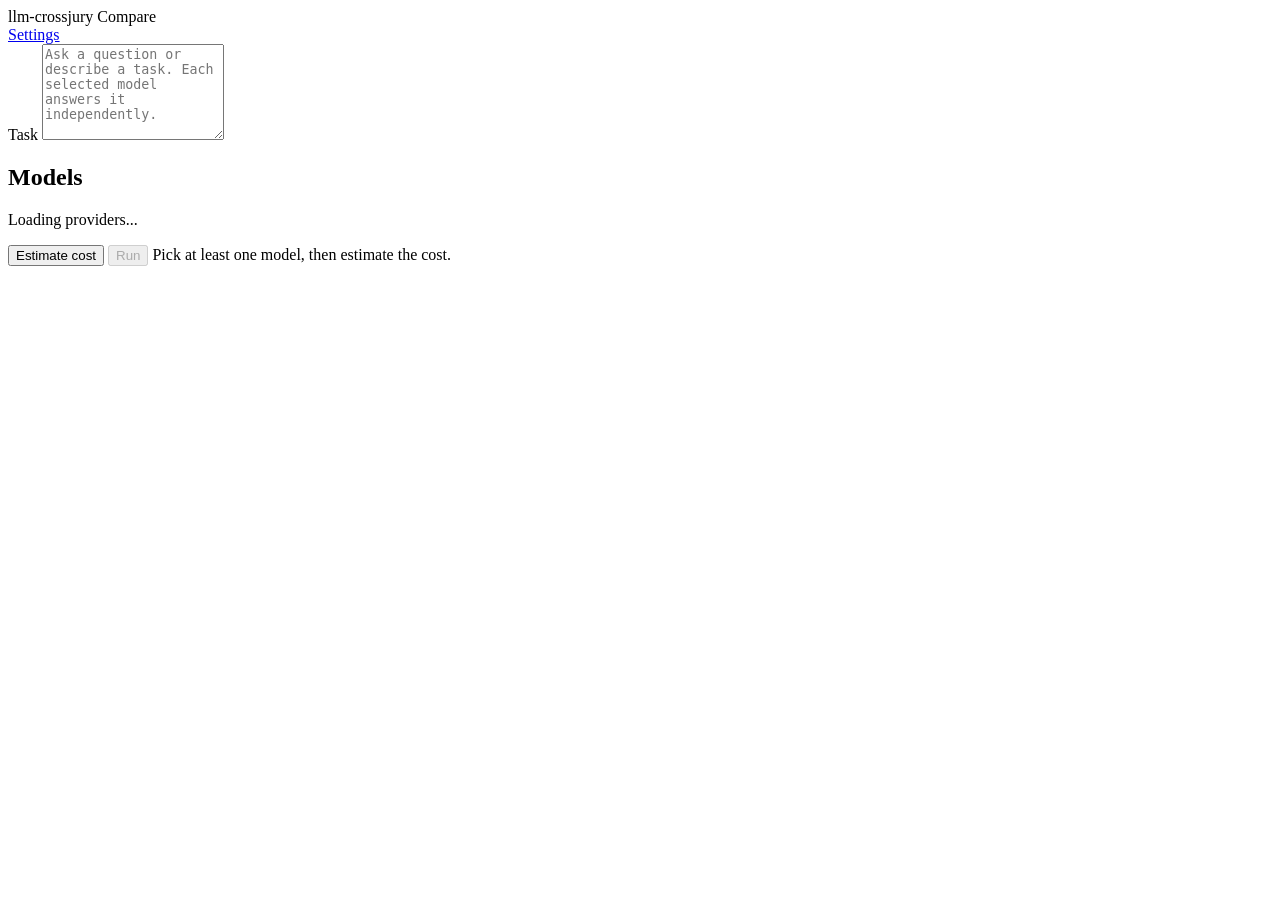
==== src/llm_crossjury/web/static/index.html @ aa576e11 "feat(web): wire key store, settings link and first-run onboarding - build_default_deps loads keys wi" ====
<!doctype html>
<html lang="en">
<head>
  <meta charset="utf-8">
  <meta name="viewport" content="width=device-width, initial-scale=1">
  <title>llm-crossjury Compare</title>
  <link rel="stylesheet" href="/app.css">
</head>
<body>
  <header class="topbar">
    <div class="brand">llm-crossjury <span class="brand-mode">Compare</span></div>
    <div id="budget-summary" class="budget-summary" aria-live="polite"></div>
    <a class="topbar-link" href="/settings">Settings</a>
  </header>

  <main class="page">
    <section class="panel">
      <label for="task" class="section-label">Task</label>
      <textarea id="task" rows="6" spellcheck="true"
        placeholder="Ask a question or describe a task. Each selected model answers it independently."></textarea>
    </section>

    <section class="panel">
      <h2 class="section-label">Models</h2>
      <div id="providers" class="providers">
        <p class="muted">Loading providers...</p>
      </div>
    </section>

    <section class="panel actions-panel">
      <label id="consent-box" class="consent" hidden>
        <input type="checkbox" id="consent">
        <span id="consent-text">I understand: cost is unknown, calls count against my plan's usage limits, and this mode is experimental</span>
      </label>
      <div class="actions">
        <button id="estimate-btn" type="button" class="btn">Estimate cost</button>
        <button id="run-btn" type="button" class="btn btn-primary" disabled>Run</button>
        <span id="action-hint" class="muted">Pick at least one model, then estimate the cost.</span>
      </div>
      <div id="estimate" class="estimate" hidden></div>
    </section>

    <div id="message" class="message" role="alert" hidden></div>

    <section id="results-section" class="results-section" hidden>
      <div class="results-head">
        <h2>Results</h2>
        <div id="run-total" class="run-total"></div>
      </div>
      <div id="results" class="results"></div>
    </section>
    <section id="synthesis-section" class="panel synthesis" hidden>
      <div class="synth-head">
        <h2>AI synthesis</h2>
        <p class="muted">Measure agreement, let the models review each other anonymously, and have a chair model write one final answer.</p>
      </div>
      <div id="syn-unavailable" class="muted" hidden></div>
      <div id="syn-form" class="synth-form">
        <label for="syn-instructions" class="field-label">Extra instructions <span class="muted">(optional)</span></label>
        <textarea id="syn-instructions" rows="3" spellcheck="true"
          placeholder="Comparison criteria, or a follow-up question for the reviewers and the chair."></textarea>
        <div class="synth-row">
          <label class="field" for="syn-chair">
            <span class="field-label">Chair model</span>
            <select id="syn-chair"></select>
          </label>
          <fieldset class="field tier">
            <legend class="field-label">Review tier</legend>
            <label><input type="radio" name="syn-tier" value="economy" checked> Economy <span class="muted">fast models</span></label>
            <label><input type="radio" name="syn-tier" value="standard"> Standard <span class="muted">same models as above</span></label>
          </fieldset>
        </div>
        <label id="syn-consent-box" class="consent" hidden>
          <input type="checkbox" id="syn-consent">
          <span id="syn-consent-text">I understand: cost is unknown, calls count against my plan's usage limits, and this mode is experimental</span>
        </label>
        <div class="actions">
          <button id="syn-btn" type="button" class="btn btn-primary" disabled>AI synthesize</button>
          <span id="syn-status" class="muted" aria-live="polite"></span>
        </div>
        <details id="syn-breakdown" class="breakdown" hidden>
          <summary>Cost breakdown</summary>
          <div id="syn-breakdown-body"></div>
        </details>
      </div>
      <div id="syn-message" class="message" role="alert" hidden></div>
      <div id="syn-decision" class="decision" hidden></div>
      <div id="syn-result" class="synth-result" hidden></div>
    </section>
  </main>

  <script src="/app.js"></script>
</body>
</html>
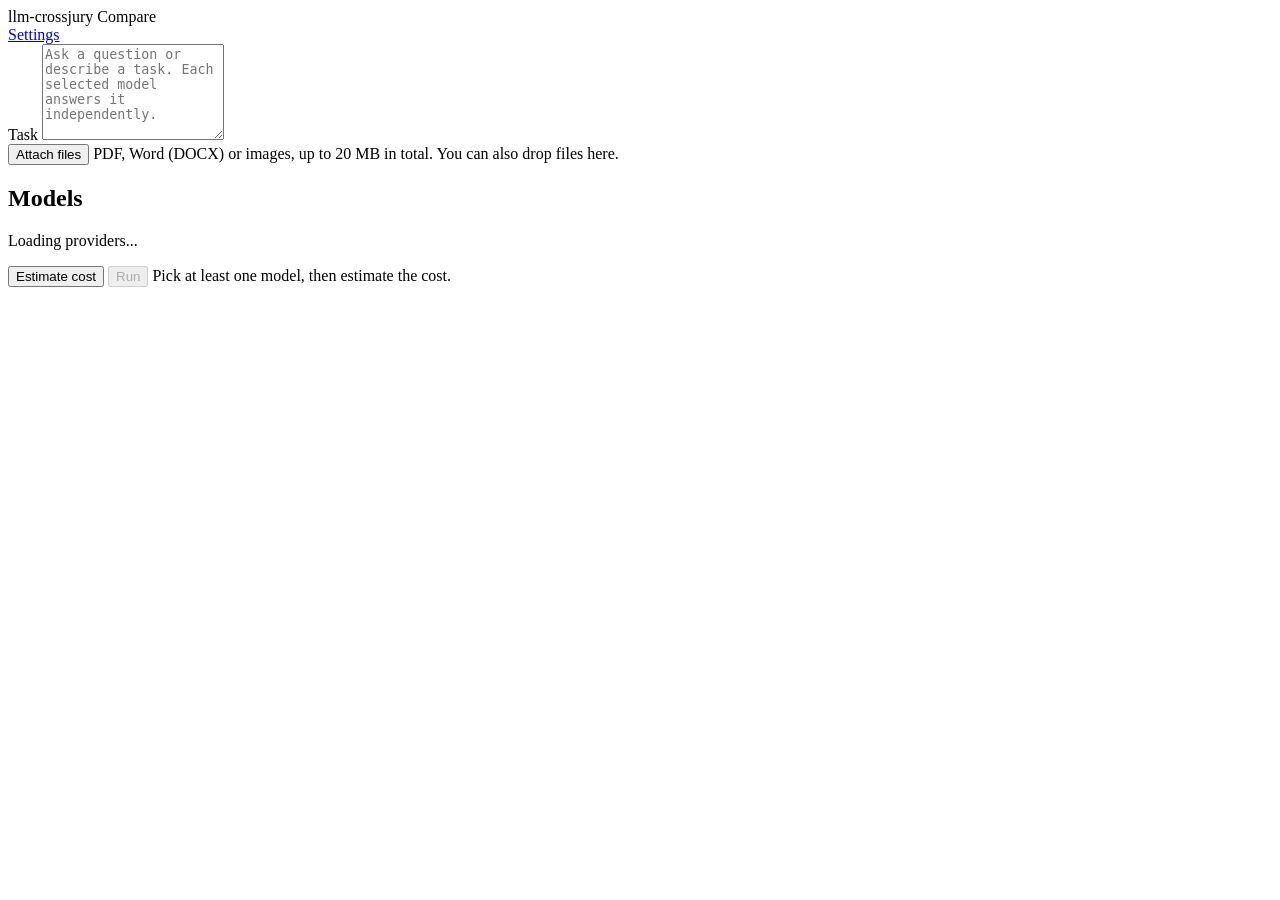
==== commit 2441c603: "feat(ui): attach files to the task, show recipients and delivery modes An attach button and drag-and" ====
--- a/src/llm_crossjury/web/static/index.html
+++ b/src/llm_crossjury/web/static/index.html
@@ -14,10 +14,18 @@
   </header>
 
   <main class="page">
-    <section class="panel">
+    <section id="task-panel" class="panel task-panel">
       <label for="task" class="section-label">Task</label>
       <textarea id="task" rows="6" spellcheck="true"
         placeholder="Ask a question or describe a task. Each selected model answers it independently."></textarea>
+      <div class="attach-bar">
+        <button id="attach-btn" type="button" class="btn btn-small">Attach files</button>
+        <input id="attach-input" type="file" multiple hidden
+          accept=".pdf,.docx,.png,.jpg,.jpeg,.webp,.gif,application/pdf,application/vnd.openxmlformats-officedocument.wordprocessingml.document,image/png,image/jpeg,image/webp,image/gif">
+        <span id="attach-hint" class="muted">PDF, Word (DOCX) or images, up to 20 MB in total. You can also drop files here.</span>
+      </div>
+      <ul id="attach-list" class="attach-list" hidden></ul>
+      <p id="attach-privacy" class="attach-privacy" hidden></p>
     </section>
 
     <section class="panel">
@@ -56,6 +64,7 @@
       </div>
       <div id="syn-unavailable" class="muted" hidden></div>
       <div id="syn-form" class="synth-form">
+        <p id="syn-attach-note" class="muted" hidden></p>
         <label for="syn-instructions" class="field-label">Extra instructions <span class="muted">(optional)</span></label>
         <textarea id="syn-instructions" rows="3" spellcheck="true"
           placeholder="Comparison criteria, or a follow-up question for the reviewers and the chair."></textarea>
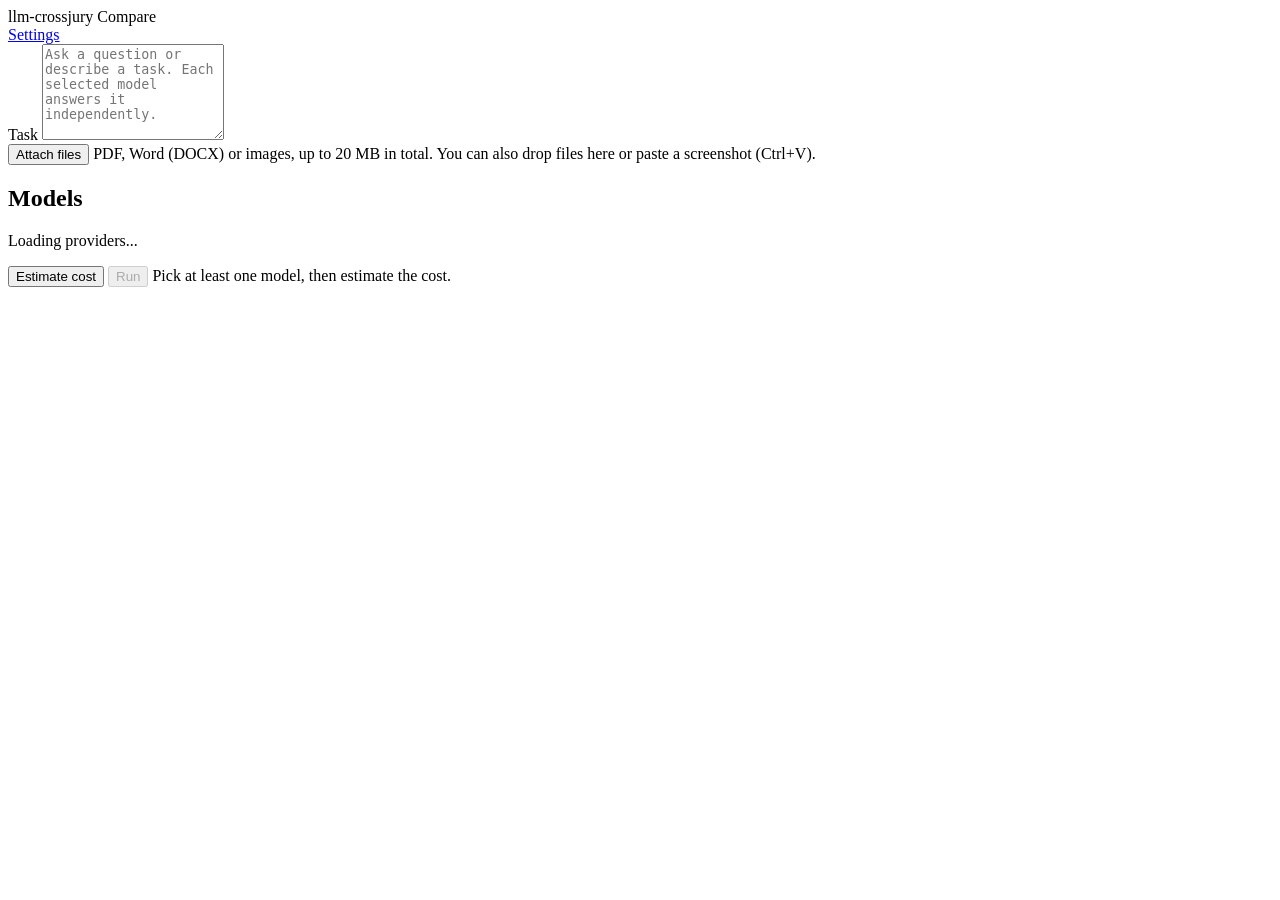
==== commit 4700fab7: "feat(web): paste images into the task as attachments Ctrl+V with a screenshot or copied image upload" ====
--- a/src/llm_crossjury/web/static/index.html
+++ b/src/llm_crossjury/web/static/index.html
@@ -22,7 +22,7 @@
         <button id="attach-btn" type="button" class="btn btn-small">Attach files</button>
         <input id="attach-input" type="file" multiple hidden
           accept=".pdf,.docx,.png,.jpg,.jpeg,.webp,.gif,application/pdf,application/vnd.openxmlformats-officedocument.wordprocessingml.document,image/png,image/jpeg,image/webp,image/gif">
-        <span id="attach-hint" class="muted">PDF, Word (DOCX) or images, up to 20 MB in total. You can also drop files here.</span>
+        <span id="attach-hint" class="muted">PDF, Word (DOCX) or images, up to 20 MB in total. You can also drop files here or paste a screenshot (Ctrl+V).</span>
       </div>
       <ul id="attach-list" class="attach-list" hidden></ul>
       <p id="attach-privacy" class="attach-privacy" hidden></p>
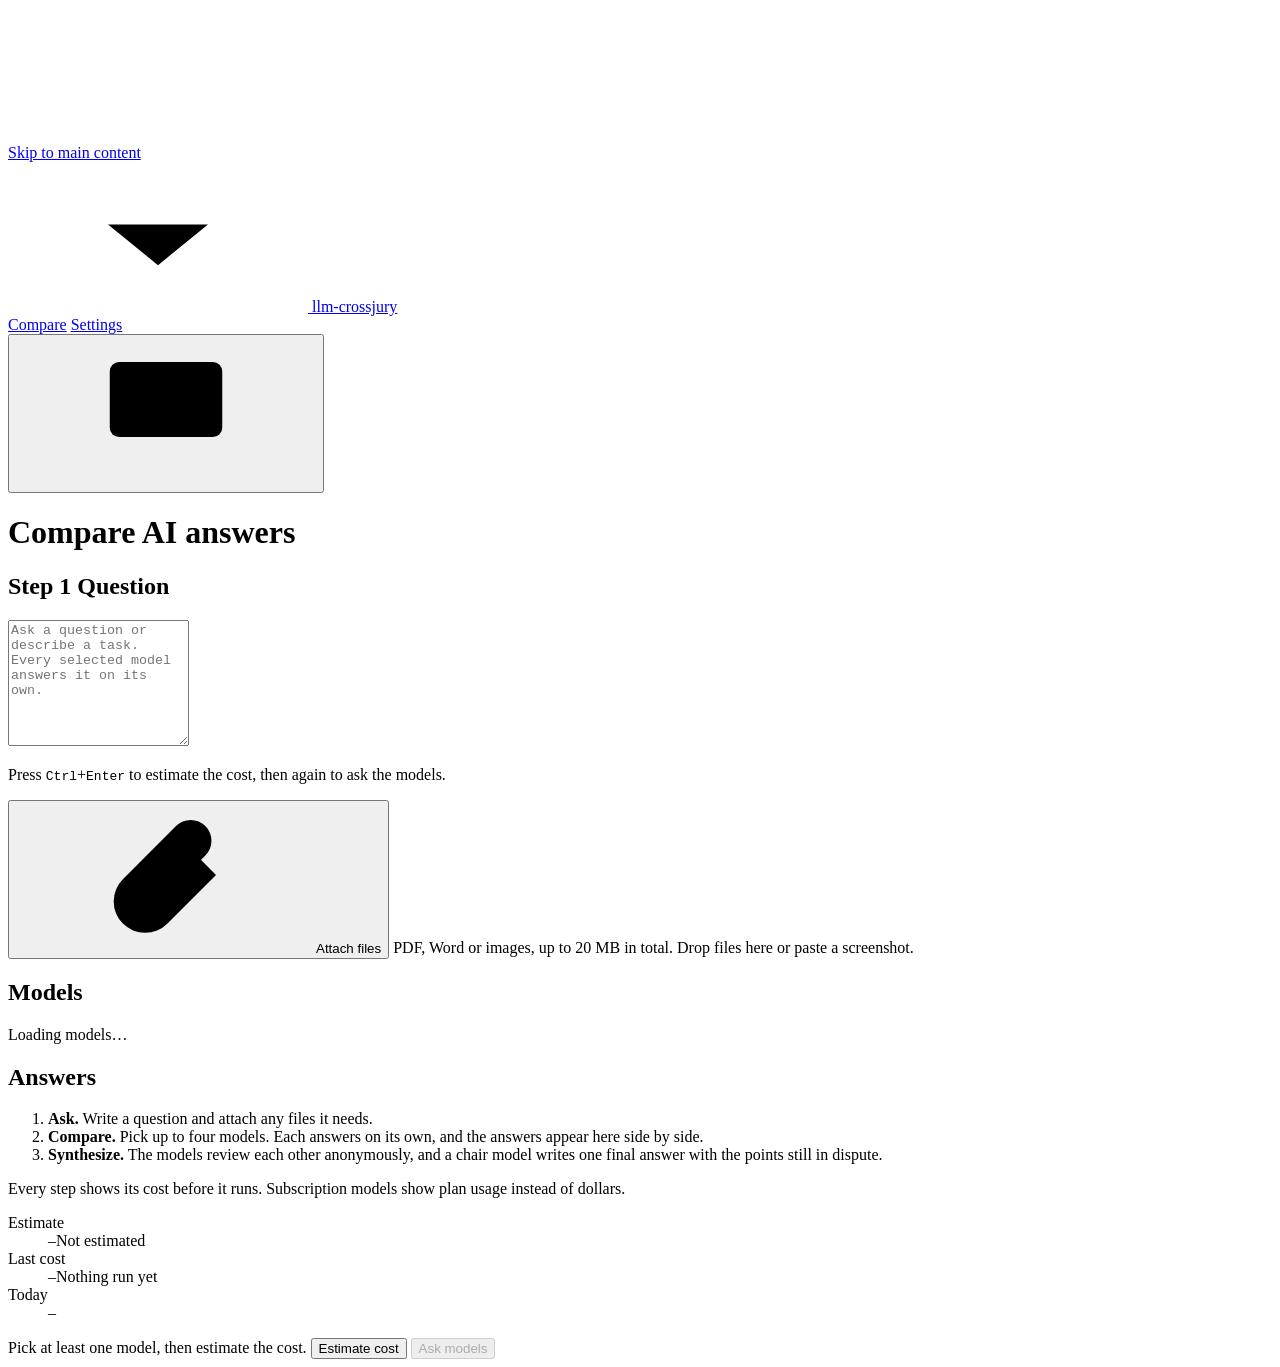
==== commit dcc3ac13: "feat(ui): redesign the compare page as a bench with a cost strip New layout and styles for the compa" ====
--- a/src/llm_crossjury/web/static/index.html
+++ b/src/llm_crossjury/web/static/index.html
@@ -3,80 +3,141 @@
 <head>
   <meta charset="utf-8">
   <meta name="viewport" content="width=device-width, initial-scale=1">
-  <title>llm-crossjury Compare</title>
+  <meta name="color-scheme" content="light dark">
+  <title>llm-crossjury</title>
+  <link rel="icon" href="/favicon.svg" type="image/svg+xml">
   <link rel="stylesheet" href="/app.css">
+  <script src="/theme.js"></script>
 </head>
-<body>
+<body class="has-strip">
+  <a class="skip-link" href="#main">Skip to main content</a>
+
+  <svg class="sprite" aria-hidden="true" focusable="false">
+    <symbol id="i-mark" viewBox="0 0 24 24"><path d="M4 3v7M9.33 3v7M14.67 3v7M20 3v7M4 10l8 6.5 8-6.5M12 16.5V21"/></symbol>
+    <symbol id="i-copy" viewBox="0 0 24 24"><rect x="9" y="9" width="11" height="11" rx="1.5"/><path d="M15 9V5a1 1 0 0 0-1-1H5a1 1 0 0 0-1 1v9a1 1 0 0 0 1 1h4"/></symbol>
+    <symbol id="i-check" viewBox="0 0 24 24"><path d="M5 12.5l4.5 4.5L19 7.5"/></symbol>
+    <symbol id="i-download" viewBox="0 0 24 24"><path d="M12 4v11M7 10.5l5 5 5-5M5 20h14"/></symbol>
+    <symbol id="i-expand" viewBox="0 0 24 24"><path d="M4 9V4h5M20 9V4h-5M4 15v5h5M20 15v5h-5"/></symbol>
+    <symbol id="i-shrink" viewBox="0 0 24 24"><path d="M9 4v5H4M15 4v5h5M9 20v-5H4M15 20v-5h5"/></symbol>
+    <symbol id="i-chevron" viewBox="0 0 24 24"><path d="M6 9l6 6 6-6"/></symbol>
+    <symbol id="i-clip" viewBox="0 0 24 24"><path d="M20 11.5l-7.8 7.8a5 5 0 0 1-7.1-7.1l8.5-8.5a3.3 3.3 0 0 1 4.7 4.7l-8.5 8.5a1.7 1.7 0 0 1-2.4-2.4l7.8-7.8"/></symbol>
+    <symbol id="i-x" viewBox="0 0 24 24"><path d="M6 6l12 12M18 6L6 18"/></symbol>
+    <symbol id="i-sun" viewBox="0 0 24 24"><circle cx="12" cy="12" r="4"/><path d="M12 2.5v2M12 19.5v2M2.5 12h2M19.5 12h2M5.3 5.3l1.4 1.4M17.3 17.3l1.4 1.4M5.3 18.7l1.4-1.4M17.3 6.7l1.4-1.4"/></symbol>
+    <symbol id="i-moon" viewBox="0 0 24 24"><path d="M20 14.5A8 8 0 1 1 9.5 4a6.5 6.5 0 0 0 10.5 10.5z"/></symbol>
+    <symbol id="i-system" viewBox="0 0 24 24"><rect x="3" y="4" width="18" height="12" rx="1.5"/><path d="M8 20h8M12 16v4"/></symbol>
+    <symbol id="i-alert" viewBox="0 0 24 24"><path d="M12 3.5l9.5 16.5h-19z"/><path d="M12 10v4.5M12 17.5v.01"/></symbol>
+    <symbol id="i-info" viewBox="0 0 24 24"><circle cx="12" cy="12" r="9"/><path d="M12 11v5M12 8v.01"/></symbol>
+    <symbol id="i-scale" viewBox="0 0 24 24"><path d="M12 4v16M8 20h8M5 7h14M5 7l-3 6.5a3 3 0 0 0 6 0zM19 7l-3 6.5a3 3 0 0 0 6 0z"/></symbol>
+    <symbol id="i-bulb" viewBox="0 0 24 24"><path d="M9 18h6M10 21h4M12 3a6 6 0 0 0-3.5 10.9c.6.5 1 1.2 1 2.1h5c0-.9.4-1.6 1-2.1A6 6 0 0 0 12 3z"/></symbol>
+    <symbol id="i-flag" viewBox="0 0 24 24"><path d="M5 21V4M5 4h12l-2.5 4 2.5 4H5"/></symbol>
+    <symbol id="i-external" viewBox="0 0 24 24"><path d="M14 4h6v6M20 4l-9 9M18 14v5a1 1 0 0 1-1 1H5a1 1 0 0 1-1-1V7a1 1 0 0 1 1-1h5"/></symbol>
+    <symbol id="i-refresh" viewBox="0 0 24 24"><path d="M19.5 10A8 8 0 0 0 5.2 7.3L4 9M4 4.5V9h4.5M4.5 14a8 8 0 0 0 14.3 2.7L20 15M20 19.5V15h-4.5"/></symbol>
+  </svg>
+
   <header class="topbar">
-    <div class="brand">llm-crossjury <span class="brand-mode">Compare</span></div>
-    <div id="budget-summary" class="budget-summary" aria-live="polite"></div>
-    <a class="topbar-link" href="/settings">Settings</a>
+    <a class="brand" href="/">
+      <svg class="icon brand-mark" aria-hidden="true"><use href="#i-mark"/></svg>
+      <span class="brand-name">llm-crossjury</span>
+    </a>
+    <nav class="topnav" aria-label="Main">
+      <a href="/" aria-current="page">Compare</a>
+      <a href="/settings">Settings</a>
+    </nav>
+    <button id="theme-toggle" class="icon-btn theme-toggle" type="button" aria-label="Theme: system">
+      <svg class="icon" aria-hidden="true"><use href="#i-system"/></svg>
+    </button>
   </header>
 
-  <main class="page">
-    <section id="task-panel" class="panel task-panel">
-      <label for="task" class="section-label">Task</label>
-      <textarea id="task" rows="6" spellcheck="true"
-        placeholder="Ask a question or describe a task. Each selected model answers it independently."></textarea>
-      <div class="attach-bar">
-        <button id="attach-btn" type="button" class="btn btn-small">Attach files</button>
-        <input id="attach-input" type="file" multiple hidden
-          accept=".pdf,.docx,.png,.jpg,.jpeg,.webp,.gif,application/pdf,application/vnd.openxmlformats-officedocument.wordprocessingml.document,image/png,image/jpeg,image/webp,image/gif">
-        <span id="attach-hint" class="muted">PDF, Word (DOCX) or images, up to 20 MB in total. You can also drop files here or paste a screenshot (Ctrl+V).</span>
+  <main id="main" class="page" tabindex="-1">
+    <h1 class="visually-hidden">Compare AI answers</h1>
+
+    <div class="bench">
+      <section id="task-panel" class="panel task-panel" aria-labelledby="task-heading">
+        <div class="panel-head">
+          <h2 id="task-heading" class="panel-title"><span class="step">Step 1</span> <label for="task">Question</label></h2>
+        </div>
+        <textarea id="task" rows="8" spellcheck="true" aria-describedby="task-help"
+          placeholder="Ask a question or describe a task. Every selected model answers it on its own."></textarea>
+        <p id="task-help" class="help">Press <kbd>Ctrl</kbd>+<kbd>Enter</kbd> to estimate the cost, then again to ask the models.</p>
+        <div class="attach-bar">
+          <button id="attach-btn" type="button" class="btn">
+            <svg class="icon" aria-hidden="true"><use href="#i-clip"/></svg>Attach files
+          </button>
+          <input id="attach-input" type="file" multiple hidden
+            accept=".pdf,.docx,.png,.jpg,.jpeg,.webp,.gif,application/pdf,application/vnd.openxmlformats-officedocument.wordprocessingml.document,image/png,image/jpeg,image/webp,image/gif">
+          <span id="attach-hint" class="help">PDF, Word or images, up to 20 MB in total. Drop files here or paste a screenshot.</span>
+        </div>
+        <ul id="attach-list" class="attach-list" hidden></ul>
+        <p id="attach-privacy" class="note" hidden></p>
+      </section>
+
+      <section class="panel models-panel" aria-labelledby="models-heading">
+        <div class="panel-head">
+          <h2 id="models-heading" class="panel-title">Models</h2>
+          <span id="models-count" class="panel-aside" aria-live="polite"></span>
+        </div>
+        <div id="providers" class="rack">
+          <p class="help rack-loading">Loading models&hellip;</p>
+        </div>
+        <div id="estimate" class="estimate" hidden></div>
+        <label id="consent-box" class="consent" hidden>
+          <input type="checkbox" id="consent">
+          <span id="consent-text">I understand: cost is unknown, calls count against my plan's usage limits, and this mode is experimental</span>
+        </label>
+      </section>
+    </div>
+
+    <div id="message" class="message" role="alert" hidden></div>
+
+    <section id="answers-section" class="answers-section" aria-labelledby="answers-heading">
+      <div class="section-head">
+        <h2 id="answers-heading" class="section-title">Answers</h2>
+        <div id="answers-tools" class="toolbar" hidden>
+          <label class="switch">
+            <input id="sync-scroll" type="checkbox">
+            <span>Scroll together</span>
+          </label>
+          <button id="export-btn" type="button" class="btn">
+            <svg class="icon" aria-hidden="true"><use href="#i-download"/></svg>Export Markdown
+          </button>
+        </div>
       </div>
-      <ul id="attach-list" class="attach-list" hidden></ul>
-      <p id="attach-privacy" class="attach-privacy" hidden></p>
-    </section>
-
-    <section class="panel">
-      <h2 class="section-label">Models</h2>
-      <div id="providers" class="providers">
-        <p class="muted">Loading providers...</p>
+      <div id="answers-empty" class="empty">
+        <ol class="empty-steps">
+          <li><strong>Ask.</strong> Write a question and attach any files it needs.</li>
+          <li><strong>Compare.</strong> Pick up to four models. Each answers on its own, and the answers appear here side by side.</li>
+          <li><strong>Synthesize.</strong> The models review each other anonymously, and a chair model writes one final answer with the points still in dispute.</li>
+        </ol>
+        <p class="help">Every step shows its cost before it runs. Subscription models show plan usage instead of dollars.</p>
+      </div>
+      <div id="results-section" hidden>
+        <div id="run-total" class="run-total"></div>
+        <div id="results" class="answers"></div>
       </div>
     </section>
 
-    <section class="panel actions-panel">
-      <label id="consent-box" class="consent" hidden>
-        <input type="checkbox" id="consent">
-        <span id="consent-text">I understand: cost is unknown, calls count against my plan's usage limits, and this mode is experimental</span>
-      </label>
-      <div class="actions">
-        <button id="estimate-btn" type="button" class="btn">Estimate cost</button>
-        <button id="run-btn" type="button" class="btn btn-primary" disabled>Run</button>
-        <span id="action-hint" class="muted">Pick at least one model, then estimate the cost.</span>
+    <section id="synthesis-section" class="panel synthesis" aria-labelledby="synthesis-heading" hidden>
+      <div class="panel-head synth-head">
+        <h2 id="synthesis-heading" class="panel-title"><span class="step">Step 2</span> Synthesis</h2>
+        <p class="help">Measure agreement, let the models review each other anonymously, and have a chair model write one final answer.</p>
       </div>
-      <div id="estimate" class="estimate" hidden></div>
-    </section>
-
-    <div id="message" class="message" role="alert" hidden></div>
-
-    <section id="results-section" class="results-section" hidden>
-      <div class="results-head">
-        <h2>Results</h2>
-        <div id="run-total" class="run-total"></div>
-      </div>
-      <div id="results" class="results"></div>
-    </section>
-    <section id="synthesis-section" class="panel synthesis" hidden>
-      <div class="synth-head">
-        <h2>AI synthesis</h2>
-        <p class="muted">Measure agreement, let the models review each other anonymously, and have a chair model write one final answer.</p>
-      </div>
-      <div id="syn-unavailable" class="muted" hidden></div>
+      <p id="syn-unavailable" class="empty-inline" hidden></p>
       <div id="syn-form" class="synth-form">
-        <p id="syn-attach-note" class="muted" hidden></p>
-        <label for="syn-instructions" class="field-label">Extra instructions <span class="muted">(optional)</span></label>
-        <textarea id="syn-instructions" rows="3" spellcheck="true"
-          placeholder="Comparison criteria, or a follow-up question for the reviewers and the chair."></textarea>
-        <div class="synth-row">
-          <label class="field" for="syn-chair">
-            <span class="field-label">Chair model</span>
+        <p id="syn-attach-note" class="note" hidden></p>
+        <div class="synth-fields">
+          <div class="field field-wide">
+            <label for="syn-instructions" class="field-label">Extra instructions <span class="optional">optional</span></label>
+            <textarea id="syn-instructions" rows="3" spellcheck="true"
+              placeholder="Comparison criteria, or a follow-up question for the reviewers and the chair."></textarea>
+          </div>
+          <div class="field">
+            <label for="syn-chair" class="field-label">Chair model</label>
             <select id="syn-chair"></select>
-          </label>
+          </div>
           <fieldset class="field tier">
             <legend class="field-label">Review tier</legend>
-            <label><input type="radio" name="syn-tier" value="economy" checked> Economy <span class="muted">fast models</span></label>
-            <label><input type="radio" name="syn-tier" value="standard"> Standard <span class="muted">same models as above</span></label>
+            <label class="radio"><input type="radio" name="syn-tier" value="economy" checked> Economy <span class="help">fast models</span></label>
+            <label class="radio"><input type="radio" name="syn-tier" value="standard"> Standard <span class="help">the models above</span></label>
           </fieldset>
         </div>
         <label id="syn-consent-box" class="consent" hidden>
@@ -85,19 +146,50 @@
         </label>
         <div class="actions">
           <button id="syn-btn" type="button" class="btn btn-primary" disabled>AI synthesize</button>
-          <span id="syn-status" class="muted" aria-live="polite"></span>
+          <span id="syn-status" class="status" aria-live="polite"></span>
         </div>
         <details id="syn-breakdown" class="breakdown" hidden>
           <summary>Cost breakdown</summary>
           <div id="syn-breakdown-body"></div>
         </details>
       </div>
+      <ol id="syn-progress" class="stepper" aria-label="Synthesis progress" hidden></ol>
       <div id="syn-message" class="message" role="alert" hidden></div>
       <div id="syn-decision" class="decision" hidden></div>
       <div id="syn-result" class="synth-result" hidden></div>
     </section>
   </main>
 
+  <footer class="strip" aria-label="Cost and run controls">
+    <div class="strip-inner">
+      <dl class="readouts">
+        <div class="readout" id="strip-estimate">
+          <dt>Estimate</dt>
+          <dd><span class="readout-value">&ndash;</span><span class="readout-sub">Not estimated</span></dd>
+        </div>
+        <div class="readout readout-secondary" id="strip-last">
+          <dt>Last cost</dt>
+          <dd><span class="readout-value">&ndash;</span><span class="readout-sub">Nothing run yet</span></dd>
+        </div>
+        <div class="readout readout-secondary" id="strip-today">
+          <dt>Today</dt>
+          <dd><span class="gauge" aria-hidden="true"></span><span class="readout-value">&ndash;</span><span class="readout-sub"></span></dd>
+        </div>
+        <div class="readout readout-secondary" id="strip-plan" hidden>
+          <dt>Plan calls</dt>
+          <dd><span class="readout-value">0</span><span class="readout-sub">this session</span></dd>
+        </div>
+      </dl>
+      <div class="strip-actions">
+        <span id="action-hint" class="strip-hint" aria-live="polite">Pick at least one model, then estimate the cost.</span>
+        <button id="estimate-btn" type="button" class="btn btn-strip">Estimate cost</button>
+        <button id="run-btn" type="button" class="btn btn-primary btn-run" disabled aria-keyshortcuts="Control+Enter Meta+Enter">Ask models</button>
+      </div>
+    </div>
+  </footer>
+
+  <div id="toast" class="toast" role="status" aria-live="polite" hidden></div>
+
   <script src="/app.js"></script>
 </body>
 </html>
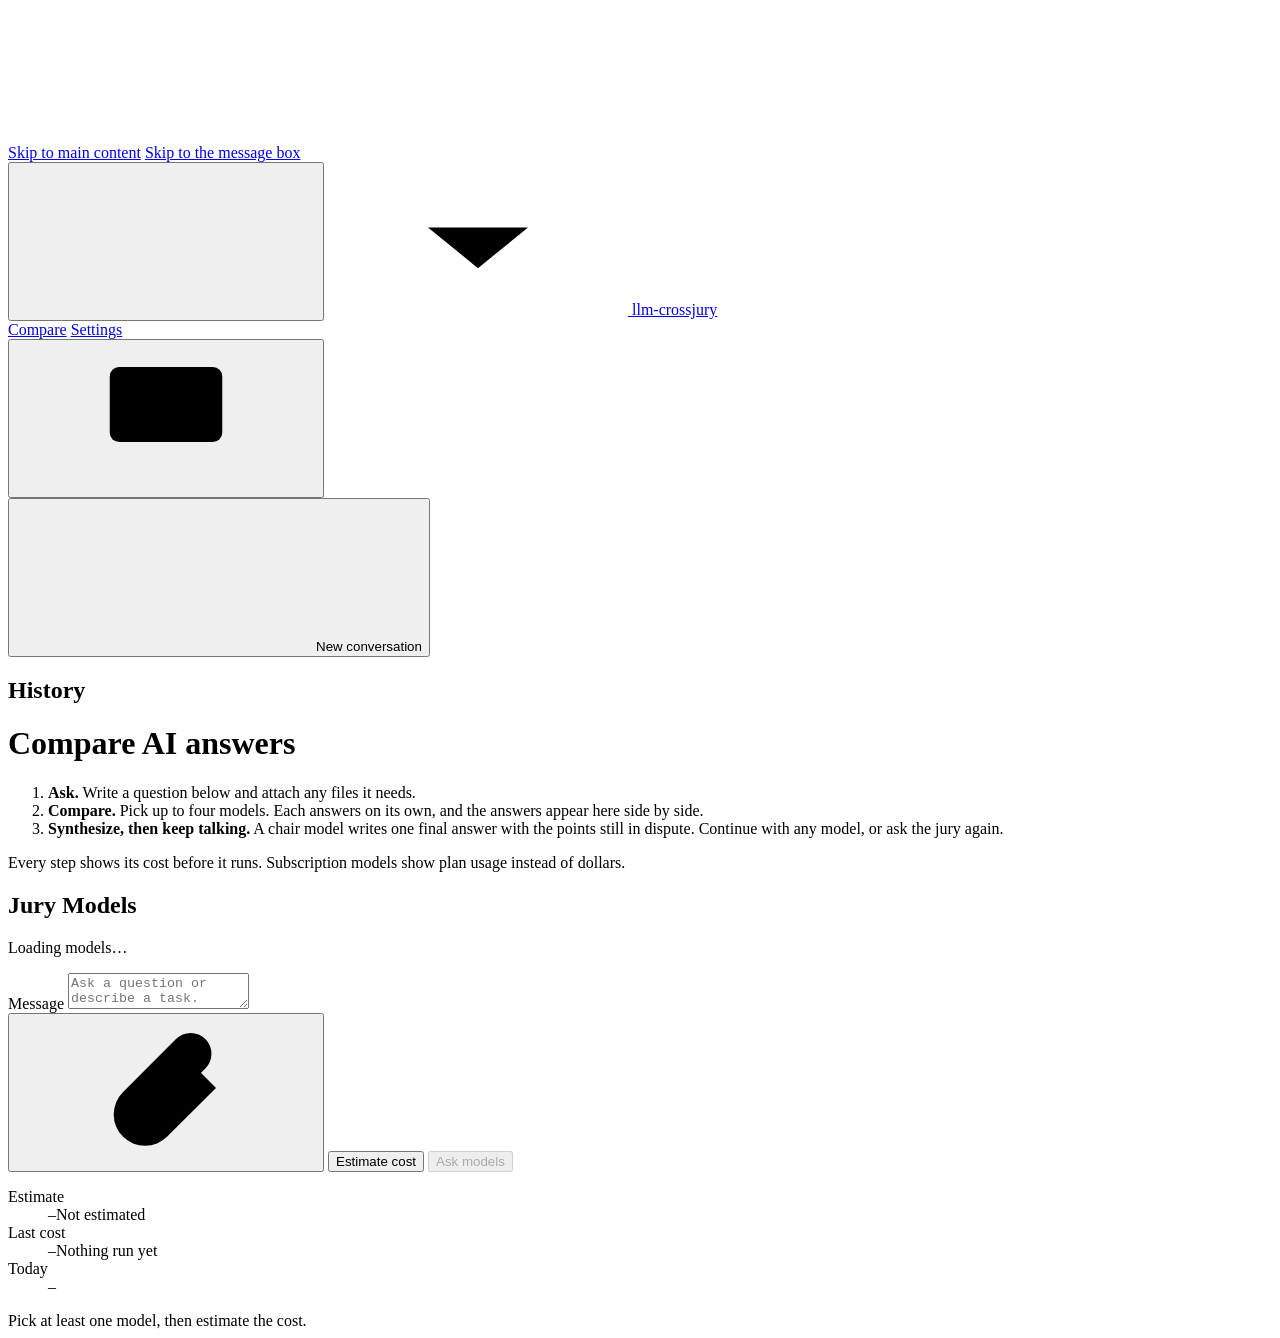
==== commit fa5a014c: "feat(web): conversation UI for sessions, chat and continuation (M1.5 phase B) The home page becomes " ====
--- a/src/llm_crossjury/web/static/index.html
+++ b/src/llm_crossjury/web/static/index.html
@@ -2,15 +2,16 @@
 <html lang="en">
 <head>
   <meta charset="utf-8">
-  <meta name="viewport" content="width=device-width, initial-scale=1">
+  <meta name="viewport" content="width=device-width, initial-scale=1, interactive-widget=resizes-content">
   <meta name="color-scheme" content="light dark">
   <title>llm-crossjury</title>
   <link rel="icon" href="/favicon.svg" type="image/svg+xml">
   <link rel="stylesheet" href="/app.css">
   <script src="/theme.js"></script>
 </head>
-<body class="has-strip">
+<body class="app-home thread-empty mode-jury">
   <a class="skip-link" href="#main">Skip to main content</a>
+  <a class="skip-link" href="#task">Skip to the message box</a>
 
   <svg class="sprite" aria-hidden="true" focusable="false">
     <symbol id="i-mark" viewBox="0 0 24 24"><path d="M4 3v7M9.33 3v7M14.67 3v7M20 3v7M4 10l8 6.5 8-6.5M12 16.5V21"/></symbol>
@@ -32,9 +33,18 @@
     <symbol id="i-flag" viewBox="0 0 24 24"><path d="M5 21V4M5 4h12l-2.5 4 2.5 4H5"/></symbol>
     <symbol id="i-external" viewBox="0 0 24 24"><path d="M14 4h6v6M20 4l-9 9M18 14v5a1 1 0 0 1-1 1H5a1 1 0 0 1-1-1V7a1 1 0 0 1 1-1h5"/></symbol>
     <symbol id="i-refresh" viewBox="0 0 24 24"><path d="M19.5 10A8 8 0 0 0 5.2 7.3L4 9M4 4.5V9h4.5M4.5 14a8 8 0 0 0 14.3 2.7L20 15M20 19.5V15h-4.5"/></symbol>
+    <symbol id="i-menu" viewBox="0 0 24 24"><path d="M4 6h16M4 12h16M4 18h16"/></symbol>
+    <symbol id="i-plus" viewBox="0 0 24 24"><path d="M12 5v14M5 12h14"/></symbol>
+    <symbol id="i-edit" viewBox="0 0 24 24"><path d="M4 20h4L19 9l-4-4L4 16z"/><path d="M13.5 6.5l4 4"/></symbol>
+    <symbol id="i-trash" viewBox="0 0 24 24"><path d="M4 7h16M10 11v6M14 11v6M6 7l1 13h10l1-13M9 7V4h6v3"/></symbol>
+    <symbol id="i-chat" viewBox="0 0 24 24"><path d="M4 5h16v11H9l-5 4z"/></symbol>
+    <symbol id="i-send" viewBox="0 0 24 24"><path d="M4 12l16-8-6 16-2.5-6.5z"/><path d="M11.5 13.5L20 4"/></symbol>
   </svg>
 
   <header class="topbar">
+    <button id="sidebar-toggle" class="icon-btn sidebar-toggle" type="button" aria-controls="sidebar" aria-expanded="true" aria-label="Hide conversations">
+      <svg class="icon" aria-hidden="true"><use href="#i-menu"/></svg>
+    </button>
     <a class="brand" href="/">
       <svg class="icon brand-mark" aria-hidden="true"><use href="#i-mark"/></svg>
       <span class="brand-name">llm-crossjury</span>
@@ -43,153 +53,131 @@
       <a href="/" aria-current="page">Compare</a>
       <a href="/settings">Settings</a>
     </nav>
+    <span id="demo-badge" class="tag tag-info demo-badge" role="status" hidden>Demo mode: simulated answers, no API calls</span>
     <button id="theme-toggle" class="icon-btn theme-toggle" type="button" aria-label="Theme: system">
       <svg class="icon" aria-hidden="true"><use href="#i-system"/></svg>
     </button>
   </header>
 
-  <main id="main" class="page" tabindex="-1">
-    <h1 class="visually-hidden">Compare AI answers</h1>
+  <div class="shell">
+    <aside id="sidebar" class="sidebar" aria-labelledby="history-heading">
+      <div class="sidebar-head">
+        <button id="new-chat" type="button" class="btn btn-new">
+          <svg class="icon" aria-hidden="true"><use href="#i-plus"/></svg>New conversation
+        </button>
+      </div>
+      <h2 id="history-heading" class="sidebar-title">History</h2>
+      <ul id="history" class="history"></ul>
+      <p id="history-note" class="help history-note" hidden></p>
+    </aside>
+    <div id="sidebar-overlay" class="overlay" hidden></div>
 
-    <div class="bench">
-      <section id="task-panel" class="panel task-panel" aria-labelledby="task-heading">
-        <div class="panel-head">
-          <h2 id="task-heading" class="panel-title"><span class="step">Step 1</span> <label for="task">Question</label></h2>
+    <div id="workspace" class="workspace">
+      <main id="main" class="thread-scroll" tabindex="-1">
+        <h1 class="visually-hidden">Compare AI answers</h1>
+        <div class="thread-wrap">
+          <div id="thread-head" class="thread-head" hidden>
+            <h2 id="thread-title" class="thread-title"></h2>
+            <button id="export-btn" type="button" class="btn btn-small">
+              <svg class="icon" aria-hidden="true"><use href="#i-download"/></svg>Export Markdown
+            </button>
+          </div>
+
+          <div id="answers-empty" class="empty">
+            <ol class="empty-steps">
+              <li><strong>Ask.</strong> Write a question below and attach any files it needs.</li>
+              <li><strong>Compare.</strong> Pick up to four models. Each answers on its own, and the answers appear here side by side.</li>
+              <li><strong>Synthesize, then keep talking.</strong> A chair model writes one final answer with the points still in dispute. Continue with any model, or ask the jury again.</li>
+            </ol>
+            <p class="help">Every step shows its cost before it runs. Subscription models show plan usage instead of dollars.</p>
+          </div>
+
+          <div id="thread" class="thread"></div>
+
+          <section id="jury-panel" class="panel models-panel jury-panel" aria-labelledby="models-heading">
+            <div class="panel-head">
+              <h2 id="models-heading" class="panel-title"><span class="step">Jury</span> Models</h2>
+              <span id="models-count" class="panel-aside" aria-live="polite"></span>
+              <button id="jury-close" type="button" class="btn btn-small btn-link jury-close" hidden>
+                <svg class="icon" aria-hidden="true"><use href="#i-chat"/></svg>Chat with one model instead
+              </button>
+            </div>
+            <div id="providers" class="rack">
+              <p class="help rack-loading">Loading models&hellip;</p>
+            </div>
+            <div id="estimate" class="estimate" hidden></div>
+            <label id="consent-box" class="consent" hidden>
+              <input type="checkbox" id="consent">
+              <span id="consent-text">I understand: cost is unknown, calls count against my plan's usage limits, and this mode is experimental</span>
+            </label>
+          </section>
         </div>
-        <textarea id="task" rows="8" spellcheck="true" aria-describedby="task-help"
-          placeholder="Ask a question or describe a task. Every selected model answers it on its own."></textarea>
-        <p id="task-help" class="help">Press <kbd>Ctrl</kbd>+<kbd>Enter</kbd> to estimate the cost, then again to ask the models.</p>
-        <div class="attach-bar">
-          <button id="attach-btn" type="button" class="btn">
-            <svg class="icon" aria-hidden="true"><use href="#i-clip"/></svg>Attach files
-          </button>
-          <input id="attach-input" type="file" multiple hidden
-            accept=".pdf,.docx,.png,.jpg,.jpeg,.webp,.gif,application/pdf,application/vnd.openxmlformats-officedocument.wordprocessingml.document,image/png,image/jpeg,image/webp,image/gif">
-          <span id="attach-hint" class="help">PDF, Word or images, up to 20 MB in total. Drop files here or paste a screenshot.</span>
-        </div>
-        <ul id="attach-list" class="attach-list" hidden></ul>
-        <p id="attach-privacy" class="note" hidden></p>
-      </section>
+      </main>
 
-      <section class="panel models-panel" aria-labelledby="models-heading">
-        <div class="panel-head">
-          <h2 id="models-heading" class="panel-title">Models</h2>
-          <span id="models-count" class="panel-aside" aria-live="polite"></span>
-        </div>
-        <div id="providers" class="rack">
-          <p class="help rack-loading">Loading models&hellip;</p>
-        </div>
-        <div id="estimate" class="estimate" hidden></div>
-        <label id="consent-box" class="consent" hidden>
-          <input type="checkbox" id="consent">
-          <span id="consent-text">I understand: cost is unknown, calls count against my plan's usage limits, and this mode is experimental</span>
-        </label>
-      </section>
-    </div>
-
-    <div id="message" class="message" role="alert" hidden></div>
-
-    <section id="answers-section" class="answers-section" aria-labelledby="answers-heading">
-      <div class="section-head">
-        <h2 id="answers-heading" class="section-title">Answers</h2>
-        <div id="answers-tools" class="toolbar" hidden>
-          <label class="switch">
-            <input id="sync-scroll" type="checkbox">
-            <span>Scroll together</span>
-          </label>
-          <button id="export-btn" type="button" class="btn">
-            <svg class="icon" aria-hidden="true"><use href="#i-download"/></svg>Export Markdown
-          </button>
+      <div class="dock">
+        <div class="dock-inner">
+          <div id="message" class="message" role="alert" hidden></div>
+          <section id="composer" class="composer" aria-label="Message">
+            <div id="continue-chip" class="chip-row" hidden></div>
+            <label for="task" class="visually-hidden">Message</label>
+            <textarea id="task" rows="2" spellcheck="true" aria-describedby="action-hint"
+              placeholder="Ask a question or describe a task. Every selected model answers it on its own."></textarea>
+            <ul id="attach-list" class="attach-list" hidden></ul>
+            <p id="attach-privacy" class="note" hidden></p>
+            <div class="composer-bar">
+              <button id="attach-btn" type="button" class="icon-btn" aria-label="Attach files: PDF, Word or images, up to 20 MB. You can also drop or paste them." title="Attach files: PDF, Word or images, up to 20 MB. Drop or paste them too.">
+                <svg class="icon" aria-hidden="true"><use href="#i-clip"/></svg>
+              </button>
+              <input id="attach-input" type="file" multiple hidden
+                accept=".pdf,.docx,.png,.jpg,.jpeg,.webp,.gif,application/pdf,application/vnd.openxmlformats-officedocument.wordprocessingml.document,image/png,image/jpeg,image/webp,image/gif">
+              <div id="chat-controls" class="chat-controls" hidden>
+                <label for="chat-model" class="visually-hidden">Model for this message</label>
+                <select id="chat-model"></select>
+              </div>
+              <span class="composer-spacer"></span>
+              <button id="jury-btn" type="button" class="btn" hidden>
+                <svg class="icon" aria-hidden="true"><use href="#i-mark"/></svg>Ask the jury
+              </button>
+              <button id="send-btn" type="button" class="btn btn-primary btn-send" hidden disabled>
+                <svg class="icon" aria-hidden="true"><use href="#i-send"/></svg>Send
+              </button>
+              <button id="estimate-btn" type="button" class="btn">Estimate cost</button>
+              <button id="run-btn" type="button" class="btn btn-primary btn-run" disabled aria-keyshortcuts="Control+Enter Meta+Enter">Ask models</button>
+            </div>
+          </section>
+          <div class="composer-status">
+            <div id="context-meter" class="context-meter" hidden></div>
+            <dl class="readouts">
+              <div class="readout" id="strip-estimate">
+                <dt>Estimate</dt>
+                <dd><span class="readout-value">&ndash;</span><span class="readout-sub">Not estimated</span></dd>
+              </div>
+              <div class="readout readout-secondary" id="strip-last">
+                <dt>Last cost</dt>
+                <dd><span class="readout-value">&ndash;</span><span class="readout-sub">Nothing run yet</span></dd>
+              </div>
+              <div class="readout" id="strip-today">
+                <dt>Today</dt>
+                <dd><span class="gauge" aria-hidden="true"></span><span class="readout-value">&ndash;</span><span class="readout-sub"></span></dd>
+              </div>
+              <div class="readout readout-secondary" id="strip-plan" hidden>
+                <dt>Plan calls</dt>
+                <dd><span class="readout-value">0</span><span class="readout-sub">this session</span></dd>
+              </div>
+            </dl>
+            <span id="action-hint" class="strip-hint" aria-live="polite">Pick at least one model, then estimate the cost.</span>
+          </div>
         </div>
       </div>
-      <div id="answers-empty" class="empty">
-        <ol class="empty-steps">
-          <li><strong>Ask.</strong> Write a question and attach any files it needs.</li>
-          <li><strong>Compare.</strong> Pick up to four models. Each answers on its own, and the answers appear here side by side.</li>
-          <li><strong>Synthesize.</strong> The models review each other anonymously, and a chair model writes one final answer with the points still in dispute.</li>
-        </ol>
-        <p class="help">Every step shows its cost before it runs. Subscription models show plan usage instead of dollars.</p>
-      </div>
-      <div id="results-section" hidden>
-        <div id="run-total" class="run-total"></div>
-        <div id="results" class="answers"></div>
-      </div>
-    </section>
-
-    <section id="synthesis-section" class="panel synthesis" aria-labelledby="synthesis-heading" hidden>
-      <div class="panel-head synth-head">
-        <h2 id="synthesis-heading" class="panel-title"><span class="step">Step 2</span> Synthesis</h2>
-        <p class="help">Measure agreement, let the models review each other anonymously, and have a chair model write one final answer.</p>
-      </div>
-      <p id="syn-unavailable" class="empty-inline" hidden></p>
-      <div id="syn-form" class="synth-form">
-        <p id="syn-attach-note" class="note" hidden></p>
-        <div class="synth-fields">
-          <div class="field field-wide">
-            <label for="syn-instructions" class="field-label">Extra instructions <span class="optional">optional</span></label>
-            <textarea id="syn-instructions" rows="3" spellcheck="true"
-              placeholder="Comparison criteria, or a follow-up question for the reviewers and the chair."></textarea>
-          </div>
-          <div class="field">
-            <label for="syn-chair" class="field-label">Chair model</label>
-            <select id="syn-chair"></select>
-          </div>
-          <fieldset class="field tier">
-            <legend class="field-label">Review tier</legend>
-            <label class="radio"><input type="radio" name="syn-tier" value="economy" checked> Economy <span class="help">fast models</span></label>
-            <label class="radio"><input type="radio" name="syn-tier" value="standard"> Standard <span class="help">the models above</span></label>
-          </fieldset>
-        </div>
-        <label id="syn-consent-box" class="consent" hidden>
-          <input type="checkbox" id="syn-consent">
-          <span id="syn-consent-text">I understand: cost is unknown, calls count against my plan's usage limits, and this mode is experimental</span>
-        </label>
-        <div class="actions">
-          <button id="syn-btn" type="button" class="btn btn-primary" disabled>AI synthesize</button>
-          <span id="syn-status" class="status" aria-live="polite"></span>
-        </div>
-        <details id="syn-breakdown" class="breakdown" hidden>
-          <summary>Cost breakdown</summary>
-          <div id="syn-breakdown-body"></div>
-        </details>
-      </div>
-      <ol id="syn-progress" class="stepper" aria-label="Synthesis progress" hidden></ol>
-      <div id="syn-message" class="message" role="alert" hidden></div>
-      <div id="syn-decision" class="decision" hidden></div>
-      <div id="syn-result" class="synth-result" hidden></div>
-    </section>
-  </main>
-
-  <footer class="strip" aria-label="Cost and run controls">
-    <div class="strip-inner">
-      <dl class="readouts">
-        <div class="readout" id="strip-estimate">
-          <dt>Estimate</dt>
-          <dd><span class="readout-value">&ndash;</span><span class="readout-sub">Not estimated</span></dd>
-        </div>
-        <div class="readout readout-secondary" id="strip-last">
-          <dt>Last cost</dt>
-          <dd><span class="readout-value">&ndash;</span><span class="readout-sub">Nothing run yet</span></dd>
-        </div>
-        <div class="readout readout-secondary" id="strip-today">
-          <dt>Today</dt>
-          <dd><span class="gauge" aria-hidden="true"></span><span class="readout-value">&ndash;</span><span class="readout-sub"></span></dd>
-        </div>
-        <div class="readout readout-secondary" id="strip-plan" hidden>
-          <dt>Plan calls</dt>
-          <dd><span class="readout-value">0</span><span class="readout-sub">this session</span></dd>
-        </div>
-      </dl>
-      <div class="strip-actions">
-        <span id="action-hint" class="strip-hint" aria-live="polite">Pick at least one model, then estimate the cost.</span>
-        <button id="estimate-btn" type="button" class="btn btn-strip">Estimate cost</button>
-        <button id="run-btn" type="button" class="btn btn-primary btn-run" disabled aria-keyshortcuts="Control+Enter Meta+Enter">Ask models</button>
-      </div>
     </div>
-  </footer>
+  </div>
 
   <div id="toast" class="toast" role="status" aria-live="polite" hidden></div>
 
   <script src="/app.js"></script>
+  <script src="/sessions.js"></script>
+  <script src="/jury.js"></script>
+  <script src="/chat.js"></script>
+  <script src="/composer.js"></script>
 </body>
 </html>
